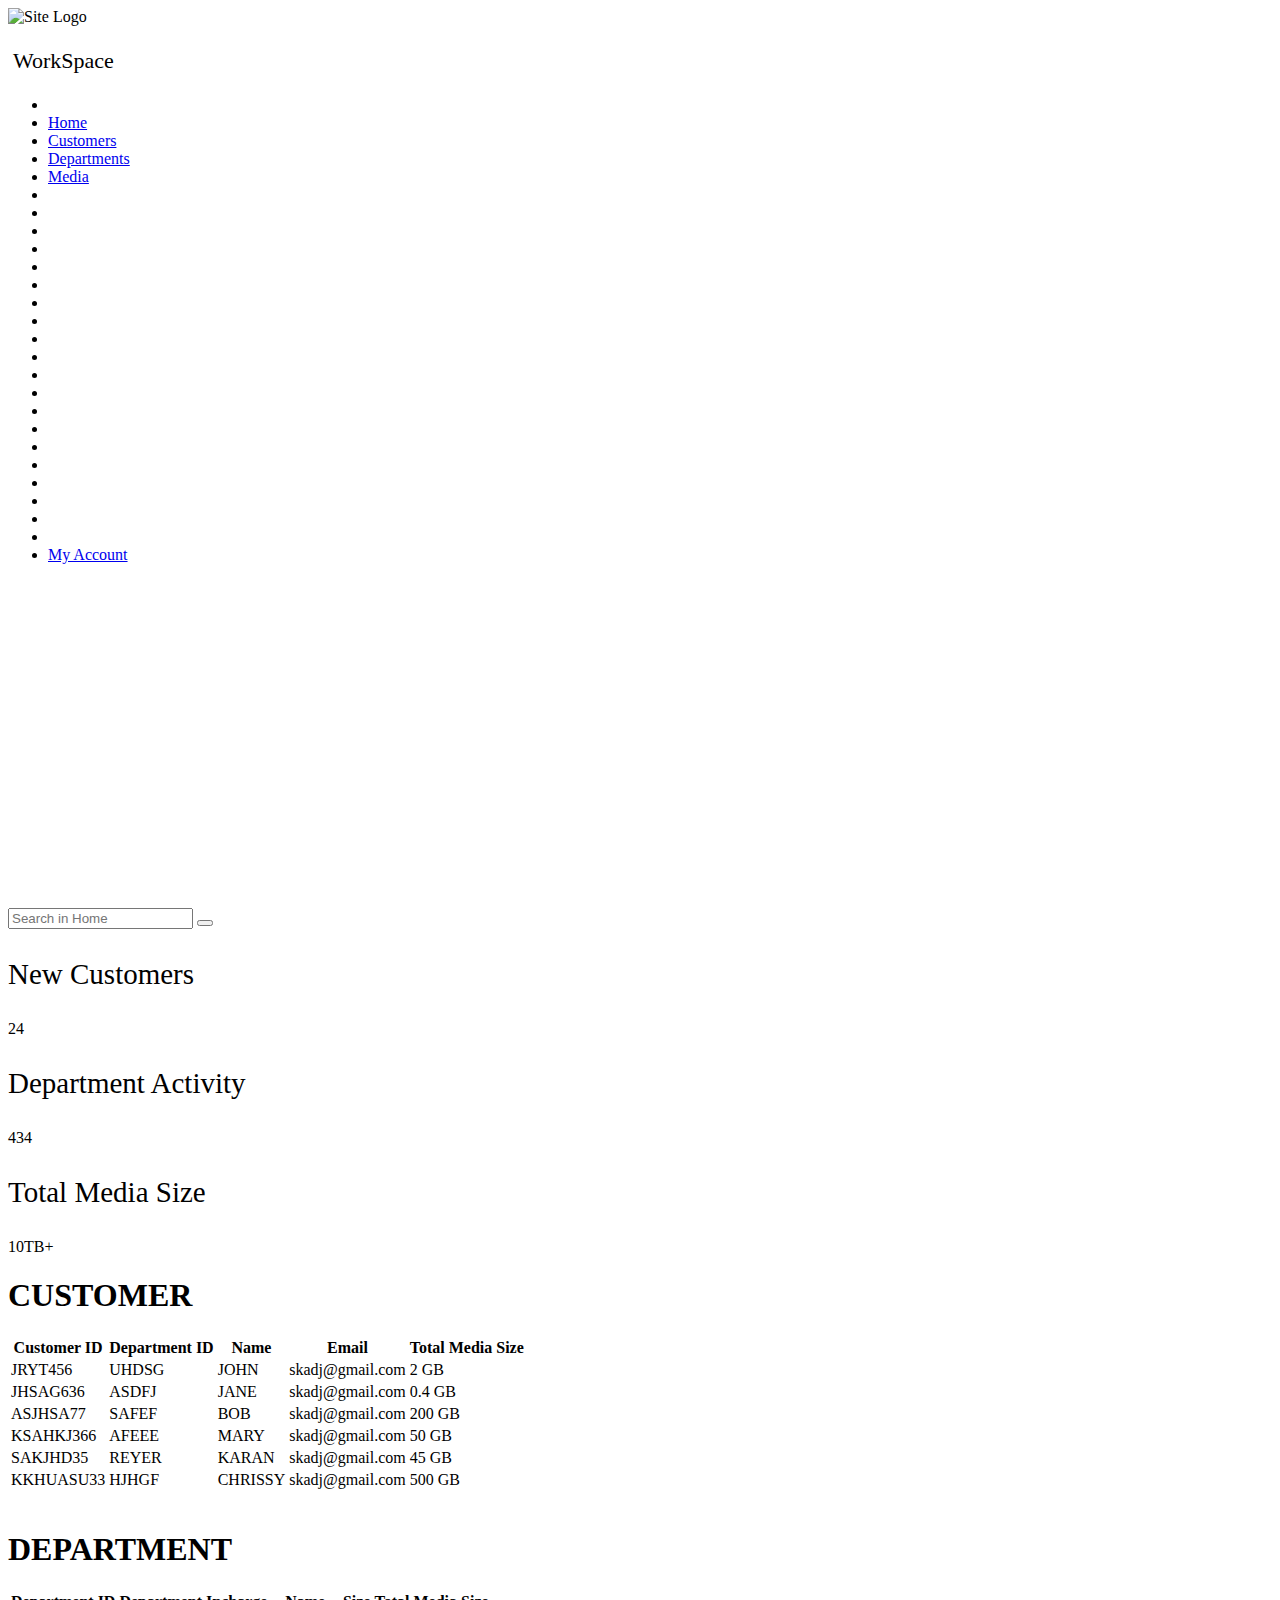
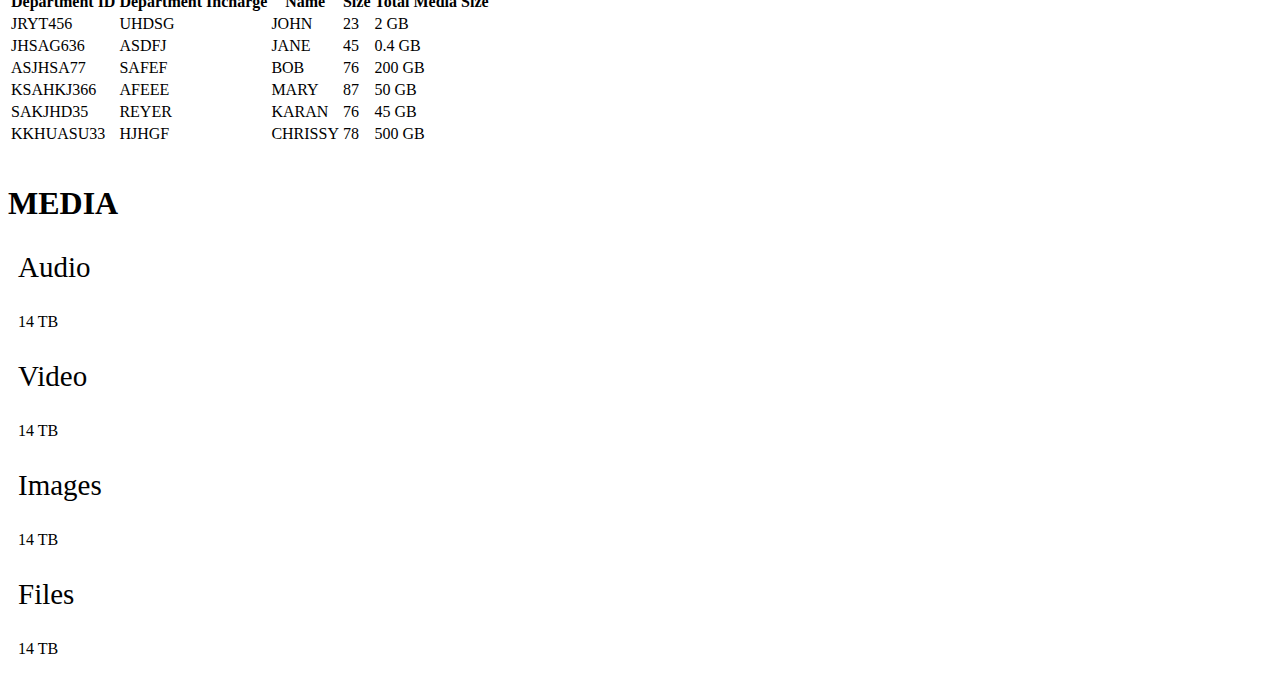
==== HTML/index.html @ 94aa457f "Add files via upload" ====
<!DOCTYPE html>
<html lang="en">
<head>
    <meta charset="UTF-8">
    <meta name="viewport" content="width=device-width, initial-scale=1.0">
    <link rel="stylesheet" href="style.css">
    <link rel="stylesheet" href="https://cdnjs.cloudflare.com/ajax/libs/font-awesome/6.5.2/css/all.min.css" integrity="sha512-SnH5WK+bZxgPHs44uWIX+LLJAJ9/2PkPKZ5QiAj6Ta86w+fsb2TkcmfRyVX3pBnMFcV7oQPJkl9QevSCWr3W6A==" crossorigin="anonymous" referrerpolicy="no-referrer" />
    <title>Website</title>
</head>
<body>
    <div class="row">
        <div class="column" style="width: 20%;">
            <div class="leftside">
                <nav style="width: 200px; height: 100vh;">
                    <div class="logo-container">
                        <img src="Boeinglogo.png" alt="Site Logo" class="logo">
                        <p class="title" style="font-size: 22px; font-family: Lucidahandwriting, cursive; margin-left: 5px;">WorkSpace</p>
                    </div>
                    <ul>
                        <li></li>
                        <li><a href="index.html" class="active"><i class="fa fa-home"></i> Home</a></li>
                        <li><a href="customers.html"><i class="fas fa-user-friends"></i> Customers</a></li>
                        <li><a href="departments.html"><i class="far fa-address-card"></i> Departments</a></li>
                        <li><a href="media.html"><i class="fas fa-images"></i> Media</a></li>
                        <li></li>
                        <li></li>
                        <li></li>
                        <li></li>
                        <li></li>
                        <li></li>
                        <li></li>
                        <li></li>
                        <li></li>
                        <li></li>
                        <li></li>
                        <li></li>
                        <li></li>
                        <li></li>
                        <li></li>
                        <li></li>
                        <li></li>
                        <li></li>
                        <li></li>
                        <li></li>
                        <li><a href="account.html"><i class="fas fa-user-alt"></i> My Account</a></li>
                    </ul>
                </nav>
            </div>
        </div>
        <div class="column" style="width: 84.099%;">
            <div class="rightside">
                <header>
                    <div class="search">
                        <input type="text" placeholder="Search in Home">
                        <button type="submit"><i class="fa fa-search"></i></button>
                    </div>
                </header>
                <div class="main-content">
                    
                    <div class="home">
                        
                        <div class="stats">
                            <div class="stat-box">
                                <p style="font-size: 29px;">New Customers</p>
                                <p>24</p>
                            </div>
                            <div class="stat-box">
                                <p style="font-size: 29px;">Department Activity</p>
                                <p>434</p>
                            </div>
                            <div class="stat-box">
                                <p style="font-size: 29px;">Total Media Size</p>
                                <p>10TB+</p>
                            </div>
                        </div>
                        <div>
                            <div>
                                <div class="banner">
                                    <h1>CUSTOMER</h1>
                                </div>
                                <table>
                                    <thead>
                                        <tr>
                                            <th>Customer ID</th>
                                            <th>Department ID</th>
                                            <th>Name</th>
                                            <th>Email</th>
                                            <th>Total Media Size</th>
                                        </tr>
                                    </thead>
                                    <tbody>
                                        <tr>
                                            <td>JRYT456</td>
                                            <td>UHDSG</td>
                                            <td>JOHN</td>
                                            <td>skadj@gmail.com</td>
                                            <td>2 GB</td>
                                        </tr>
                                        <tr>
                                            <td>JHSAG636</td>
                                            <td>ASDFJ</td>
                                            <td>JANE</td>
                                            <td>skadj@gmail.com</td>
                                            <td>0.4 GB</td>
                                        </tr>
                                        <tr>
                                            <td>ASJHSA77</td>
                                            <td>SAFEF</td>
                                            <td>BOB</td>
                                            <td>skadj@gmail.com</td>
                                            <td>200 GB</td>
                                        </tr>
                                        <tr>
                                            <td>KSAHKJ366</td>
                                            <td>AFEEE</td>
                                            <td>MARY</td>
                                            <td>skadj@gmail.com</td>
                                            <td>50 GB</td>
                                        </tr>
                                        <tr>
                                            <td>SAKJHD35</td>
                                            <td>REYER</td>
                                            <td>KARAN</td>
                                            <td>skadj@gmail.com</td>
                                            <td>45 GB</td>
                                        </tr>
                                        <tr>
                                            <td>KKHUASU33</td>
                                            <td>HJHGF</td>
                                            <td>CHRISSY</td>
                                            <td>skadj@gmail.com</td>
                                            <td>500 GB</td>
                                        </tr>
                                    </tbody>
                                </table>
                                <br>
                            </div>
                            <div class="banner">
                                <h1>DEPARTMENT</h1>
                            </div>
                            <table>
                                <thead>
                                    <tr>
                                        <th>Department ID</th>
                                        <th>Department Incharge</th>
                                        <th>Name</th>
                                        <th>Size</th>
                                        <th>Total Media Size</th>
                                    </tr>
                                </thead>
                                <tbody>
                                    <tr>
                                        <td>JRYT456</td>
                                        <td>UHDSG</td>
                                        <td>JOHN</td>
                                        <td>23</td>
                                        <td>2 GB</td>
                                    </tr>
                                    <tr>
                                        <td>JHSAG636</td>
                                        <td>ASDFJ</td>
                                        <td>JANE</td>
                                        <td>45</td>
                                        <td>0.4 GB</td>
                                    </tr>
                                    <tr>
                                        <td>ASJHSA77</td>
                                        <td>SAFEF</td>
                                        <td>BOB</td>
                                        <td>76</td>
                                        <td>200 GB</td>
                                    </tr>
                                    <tr>
                                        <td>KSAHKJ366</td>
                                        <td>AFEEE</td>
                                        <td>MARY</td>
                                        <td>87</td>
                                        <td>50 GB</td>
                                    </tr>
                                    <tr>
                                        <td>SAKJHD35</td>
                                        <td>REYER</td>
                                        <td>KARAN</td>
                                        <td>76</td>
                                        <td>45 GB</td>
                                    </tr>
                                    <tr>
                                        <td>KKHUASU33</td>
                                        <td>HJHGF</td>
                                        <td>CHRISSY</td>
                                        <td>78</td>
                                        <td>500 GB</td>
                                    </tr>
                                </tbody>
                            </table>
                            <br>
                            <div class="banner">
                                <h1>MEDIA</h1>
                            </div>
                            <div class="stats" style="margin: 10px;">
                                <div class="stat-box" >
                                    <p style="font-size: 29px;">Audio</p>
                                    <p>14 TB</p>
                                </div>
                                <div class="stat-box">
                                    <p style="font-size: 29px;">Video</p>
                                    <p>14 TB</p>
                                </div>
                                <div class="stat-box">
                                    <p style="font-size: 29px;">Images</p>
                                    <p>14 TB</p>
                                </div>
                                <div class="stat-box">
                                    <p style="font-size: 29px;">Files</p>
                                    <p>14 TB</p>
                                </div>
                            </div>
                        </div>
                    </div>
                    </section>
                </div>
            </div>
        </div>
    </div>
</body>
</html>
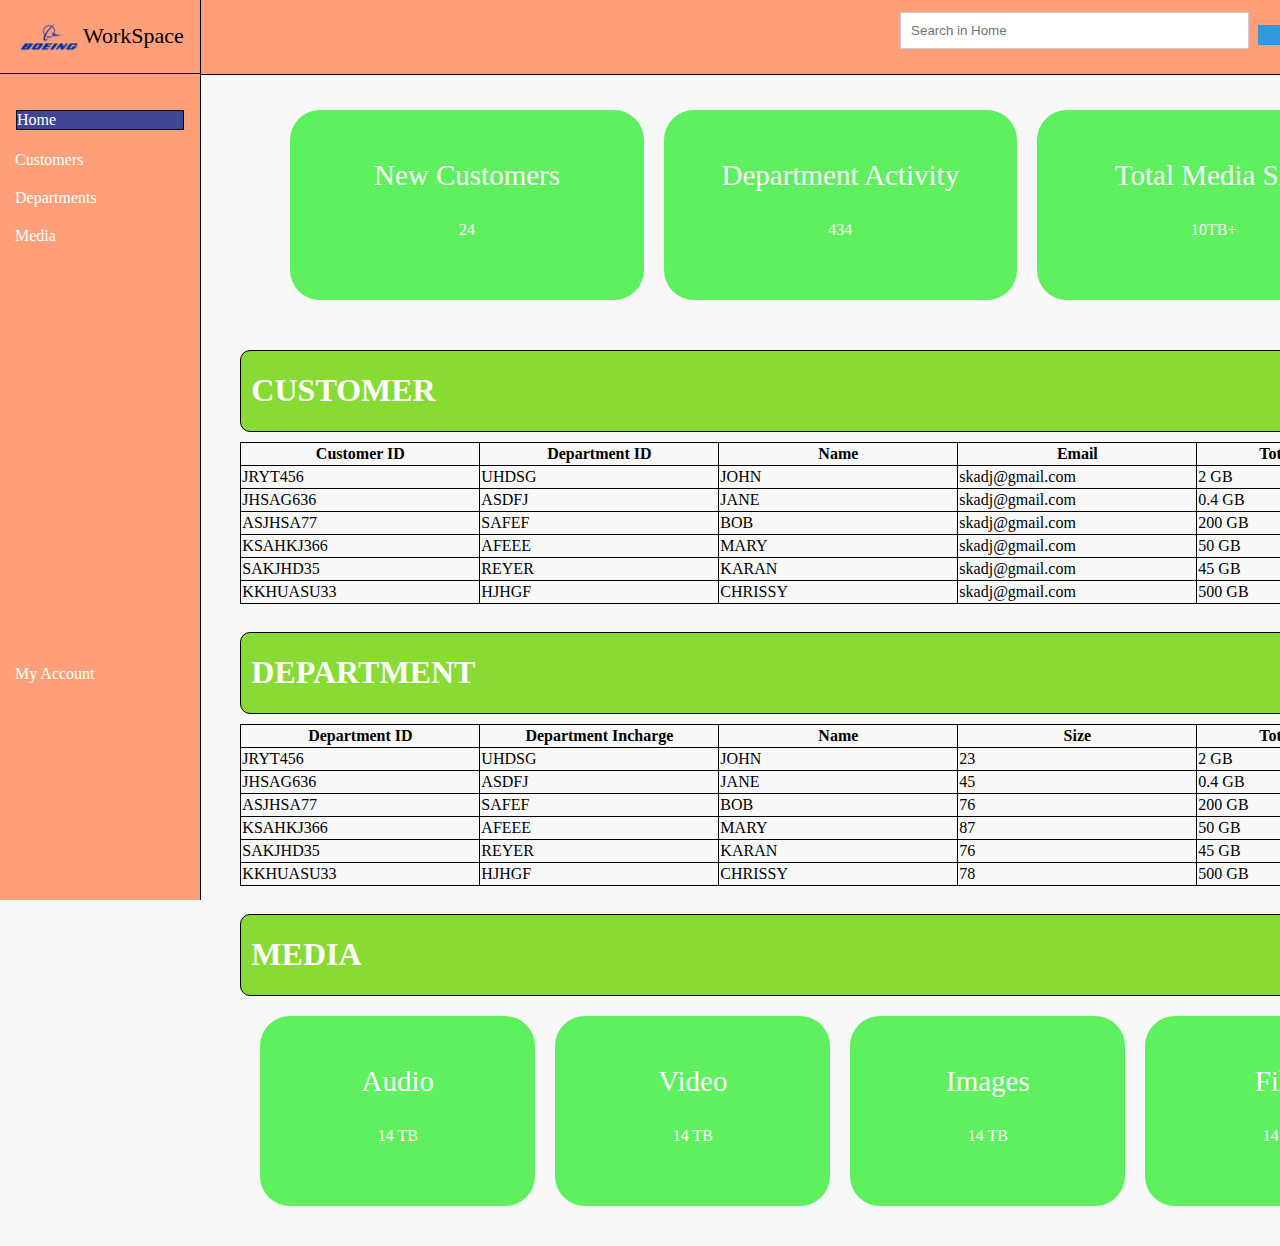
==== commit 272d3ac9: "Update index.html" ====
--- a/HTML/index.html
+++ b/HTML/index.html
@@ -3,7 +3,7 @@
 <head>
     <meta charset="UTF-8">
     <meta name="viewport" content="width=device-width, initial-scale=1.0">
-    <link rel="stylesheet" href="style.css">
+    <link rel="stylesheet" href="../CSS & JS\style.css">
     <link rel="stylesheet" href="https://cdnjs.cloudflare.com/ajax/libs/font-awesome/6.5.2/css/all.min.css" integrity="sha512-SnH5WK+bZxgPHs44uWIX+LLJAJ9/2PkPKZ5QiAj6Ta86w+fsb2TkcmfRyVX3pBnMFcV7oQPJkl9QevSCWr3W6A==" crossorigin="anonymous" referrerpolicy="no-referrer" />
     <title>Website</title>
 </head>
@@ -13,7 +13,7 @@
             <div class="leftside">
                 <nav style="width: 200px; height: 100vh;">
                     <div class="logo-container">
-                        <img src="Boeinglogo.png" alt="Site Logo" class="logo">
+                        <img src="../Media/Boeinglogo.png" alt="Site Logo" class="logo">
                         <p class="title" style="font-size: 22px; font-family: Lucidahandwriting, cursive; margin-left: 5px;">WorkSpace</p>
                     </div>
                     <ul>
@@ -223,4 +223,4 @@
         </div>
     </div>
 </body>
-</html>+</html>
